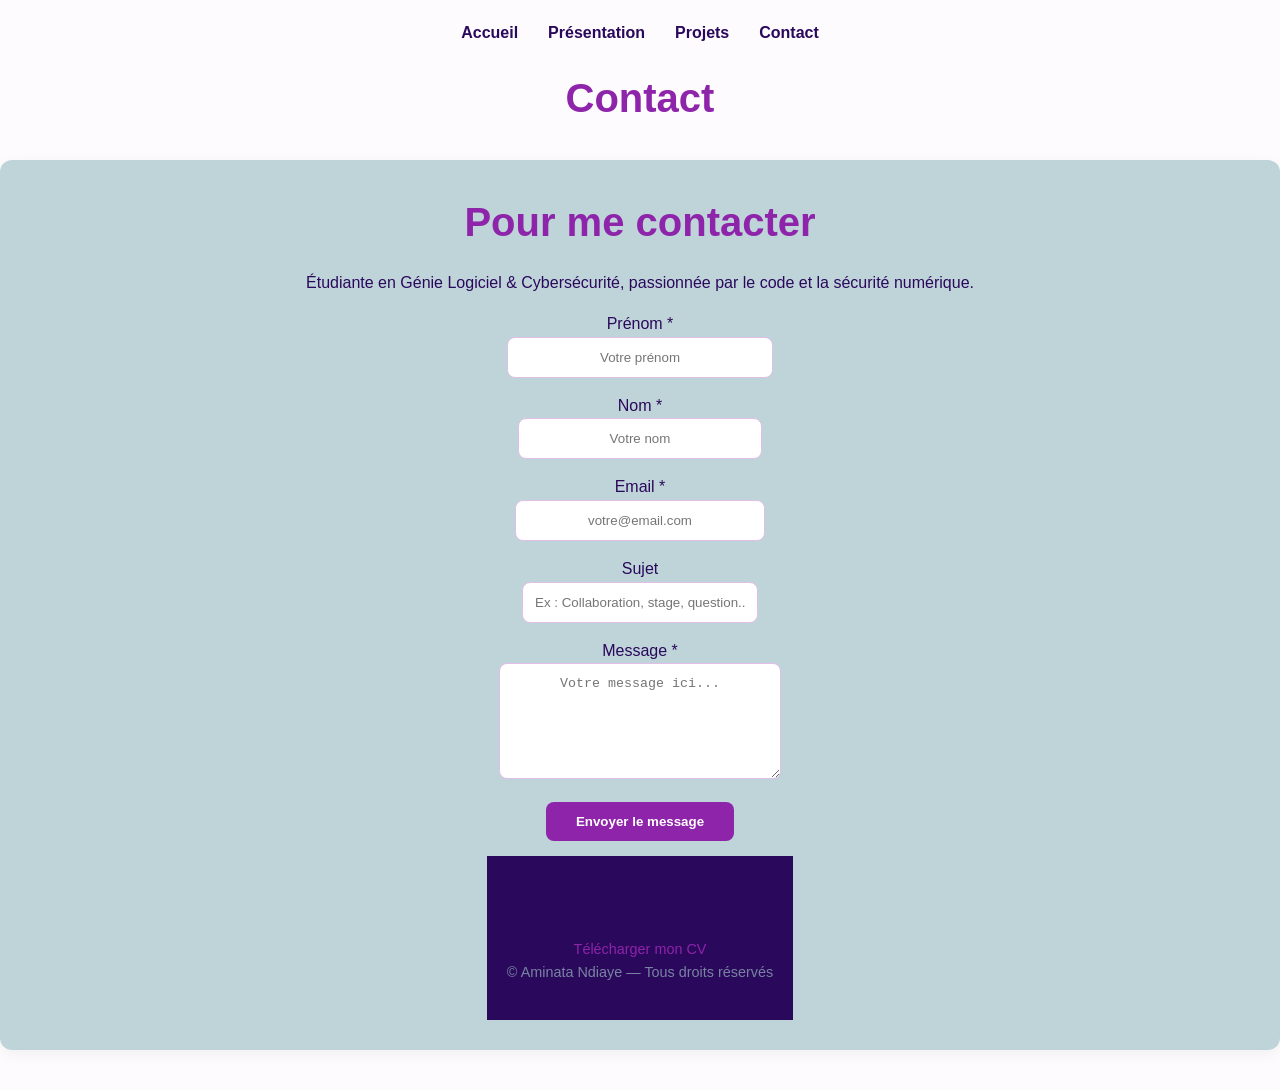
==== contact.html @ 5505911d "Add files via upload" ====
<!DOCTYPE html>
<html lang="en">
<head>
    <meta charset="UTF-8">
    <meta name="viewport" content="width=device-width, initial-scale=1.0">
    <title>Document</title>
    <link rel="stylesheet" href="css/style.css">
</head>
<body>
    <nav class="navigation">
        <a href="index.html">Accueil</a>
        <a href="presentation.html">Présentation</a>
        <a href="projets.html">Projets</a>
        <a href="contact.html">Contact</a>
    </nav>
  <h1 style="text-align: center !important; color: #8E24AA !important; margin-bottom: 30px;">Contact</h1>
  <div class="contact-principale"></div>


     <section class="section-contact container">
      <h1>Pour me contacter</h1>
   <p>Étudiante en Génie Logiciel & Cybersécurité, passionnée par le code et la sécurité numérique.</p> 

  <form action="#" method="POST" class="form-contact">
    
    <div class="input-group">
      <label for="prenom">Prénom *</label>
      <input type="text" id="prenom" name="prenom" required placeholder="Votre prénom">
    </div>

    <div class="input-group">
      <label for="nom">Nom *</label>
      <input type="text" id="nom" name="nom" required placeholder="Votre nom">
    </div>

    <div class="input-group">
      <label for="email">Email *</label>
      <input type="email" id="email" name="email" required placeholder="votre@email.com">
    </div>

    <div class="input-group">
      <label for="sujet">Sujet</label>
      <input type="text" id="sujet" name="sujet" placeholder="Ex : Collaboration, stage, question...">
    </div>

    <div class="input-group textarea-group">
      <label for="message">Message *</label>
      <textarea id="message" name="message" required rows="6" placeholder="Votre message ici..."></textarea>
    </div>

    <button type="submit" class="btn-envoyer">Envoyer le message <i class="fas fa-paper-plane"></i></button>
 

    <footer class="mon-footer">
    <div class="footer-container">
        
        <div class="footer-col">
            <h2 class="footer-logo">B.DIA</h2>
            
            
            <div class="footer-socials">
                <a href="#"><i class="fab fa-instagram"></i></a>
                <a href="#"><i class="far fa-envelope"></i></a>
                <a href="https://github.com/fatadia10" target="_blank"><i class="fab fa-github"></i></a>
                <a href="#"><i class="fab fa-whatsapp"></i></a>
            </div>
            
            <div class="cv-download-container">
                <a href="images/mon-cv.pdf" download="CV_Bineta_Dia" class="btn-cv">
                    <i class="fas fa-download"></i> Télécharger mon CV
                </a>
            </div>
        </div>

        

        
        </div>

    </div>

    <div class="footer-copyright">
        <p>&copy; Aminata Ndiaye — Tous droits réservés</p>
    </div>
</footer>
  </form>
</section>
</body>
</html>
---- css/style.css ----
/* ==========================================================
   1. VARIABLES DE COULEURS ET CONFIGURATION (Palette Mauve)
   ========================================================== */
:root {
    --fond-page: #8E24AA;        /* Mauve très clair et lumineux pour le fond */
    --texte-sombre: #FFFFF;     /* Violet très foncé presque noir pour la lisibilité */
    --accent-mauve: #b782c5;     /* Mauve vif pour les boutons et éléments clés */
    --mauve-leger: #CE93D8;      /* Mauve pastel pour les survols */
    --blanc-pur: #a0c2c7a9;        /* Pour les cartes et sections */
    --gris-leger: #5b4b5e;       /* Pour les bordures discrètes */
}

/* Reset de base */
* {
    margin: 0;
    padding: 0;
    box-sizing: border-box;
}

body {
    font-family: 'Segoe UI', Tahoma, Geneva, Verdana, sans-serif;
    background-color: var(--fond-page);
    color: var(--texte-sombre);
    line-height: 1.6;
    display: flex;
    flex-direction: column;
    min-height: 100vh;
}

/* ==========================================================
   2. TYPOGRAPHIES ET CENTRAGE GLOBAL
   ========================================================== */
h1, h2, h3, p {
    text-align: center; /* Centre TOUT le texte par défaut */
    margin-bottom: 1rem;
}

h1 { 
    font-size: 2.5rem; 
    color: var(--accent-mauve); /* H1 en mauve vif */
}

h2 { 
    font-size: 1.8rem; 
    color: var(--texte-sombre);
}

h3 { 
    font-size: 1.3rem; 
    color: var(--texte-sombre);
}

a {
    color: var(--accent-mauve);
    text-decoration: none;
    transition: 0.3s;
}

a:hover {
    color: var(--mauve-leger);
}

/* ==========================================================
   3. MENU DE NAVIGATION
   ========================================================== */
.navigation {
    background-color: var(--texte-sombre);
    width: 100%;
    display: flex;
    justify-content: center; /* Centre les liens du menu */
    gap: 30px;
    padding: 20px;
}

.navigation a {
    color: var(--blanc-pur);
    font-weight: 600;
}

.navigation a:hover {
    color: var(--mauve-leger);
}

/* ==========================================================
   4. STRUCTURE DU CONTENU
   ========================================================== */
main {
    max-width: 1000px;
    margin: 40px auto;
    padding: 20px;
    width: 100%;
    display: flex;
    flex-direction: column;
    align-items: center; /* Centre les éléments dans le main */
}

section {
    background-color: var(--blanc-pur);
    padding: 30px;
    border-radius: 12px;
    box-shadow: 0 4px 15px rgba(0,0,0,0.05);
    margin-bottom: 40px;
    width: 100%;
    text-align: center; /* Centre tout dans les sections */
}

/* ==========================================================
   5. CARTES D'EXPERTISE ET PROJETS
   ========================================================== */
.expertises-container, .projets-container {
    display: flex;
    flex-wrap: wrap;
    justify-content: center; /* Centre les cartes */
    gap: 30px;
    width: 100%;
    margin-top: 30px;
}

.carte-expertise, .carte-projet {
    background-color: #7e13b4;
    border: 1px solid var(--gris-leger);
    border-radius: 10px;
    padding: 20px;
    width: 300px;
    text-align: center;
    transition: 0.3s;
}

.carte-expertise:hover, .carte-projet:hover {
    transform: translateY(-5px);
    border-color: var(--accent-mauve);
}

/* ==========================================================
   6. FORMULAIRE DE CONTACT (Tout centré)
   ========================================================== */
form {
    display: flex;
    flex-direction: column;
    align-items: center; /* Centre le formulaire */
    gap: 15px;
    max-width: 600px;
    margin: 20px auto;
}

.form-group {
    width: 100%;
    display: flex;
    flex-direction: column;
    align-items: center; /* Centre les labels et inputs */
}

input, textarea {
    width: 100%;
    padding: 12px;
    border: 1px solid var(--gris-leger);
    border-radius: 6px;
    text-align: center; /* Centre le texte à l'intérieur */
}

input:focus, textarea:focus {
    border-color: var(--accent-mauve);
    outline: none;
}

button {
    background-color: var(--accent-mauve);
    color: var(--blanc-pur);
    padding: 12px 25px;
    border: none;
    border-radius: 6px;
    font-weight: bold;
    cursor: pointer;
    transition: 0.3s;
}

button:hover {
    background-color: var(--mauve-leger);
}

/* ==========================================================
   7. PIED DE PAGE (FOOTER)
   ========================================================== */
.mon-footer {
    background-color: var(--texte-sombre);
    color: var(--blanc-pur);
    text-align: center;
    padding: 20px;
    margin-top: auto;
    font-size: 0.9rem;
}


/* ==========================================================
   1. VARIABLES ET CONFIGURATION (Thème Mauve)
   ========================================================== */
:root {
    --fond-page: #FDFBFE;        /* Fond très clair légèrement mauve */
    --texte-sombre: #2A085C;     /* Violet très foncé pour la lisibilité */
    --accent-mauve: #8E24AA;     /* Mauve vif pour les titres et boutons */
    --gris-leger: #E1BEE7;       /* Couleur des bordures douces */
}

/* Reset de base */
* {
    margin: 0;
    padding: 0;
    box-sizing: border-box;
}

body {
    font-family: 'Segoe UI', Tahoma, Geneva, Verdana, sans-serif;
    background-color: var(--fond-page);
    color: var(--texte-sombre);
    line-height: 1.6;
    display: flex;
    flex-direction: column;
    align-items: center; /* Centre tout le contenu de la page */
    min-height: 100vh;
}

/* ==========================================================
   2. TYPOGRAPHIES ET CENTRAGE GLOBAL
   ========================================================== */
h1, h2, h3, p {
    text-align: center !important; /* Force le texte au milieu partout */
    margin-bottom: 1rem;
}

h1 { 
    font-size: 2.5rem; 
    color: var(--accent-mauve) !important; /* Force la couleur mauve */
}

h2 { 
    font-size: 1.8rem; 
    color: var(--texte-sombre);
    border: none !important; /* Supprime définitivement les traits sous les titres */
}

h3 { 
    font-size: 1.3rem; 
    color: var(--texte-sombre);
}

/* ==========================================================
   3. MENU DE NAVIGATION
   ========================================================== */
.navigation {
    width: 100%;
    display: flex;
    justify-content: center; /* Centre les liens du menu */
    gap: 30px;
    padding: 20px;
    background-color: var(--fond-page);
}

.navigation a {
    color: var(--texte-sombre);
    font-weight: 600;
    text-decoration: none;
    transition: 0.3s;
}

.navigation a:hover {
    color: var(--accent-mauve);
}

/* ==========================================================
   4. STRUCTURE DU CONTENU
   ========================================================== */
main {
    max-width: 1000px;
    margin: 40px auto;
    padding: 20px;
    width: 100%;
    display: flex;
    flex-direction: column;
    align-items: center; /* Centre les sections sur la page */
}

section {
    width: 100%;
    text-align: center; /* Centre le contenu dans les sections */
    margin-bottom: 40px;
}

/* ==========================================================
   5. LES CARTES (EXPERTISES ET PROJETS) COMME SUR TA PHOTO
   ========================================================== */
.expertises-container, .projets-container {
    display: flex !important;
    flex-direction: row !important; /* Force l'alignement sur une ligne */
    justify-content: center !important; /* Centre les cartes au milieu */
    gap: 30px !important; /* Espace entre les boîtes */
    width: 100% !important;
    margin-top: 30px;
    flex-wrap: wrap; /* Permet de s'adapter aux petits écrans */
}

.carte-expertise, .carte-projet {
    background-color: #FDFBFE;
    border: 1px solid var(--gris-leger);
    border-radius: 12px;
    padding: 30px;
    width: 320px !important; /* Taille de tes cases sur la photo */
    text-align: center !important;
    box-shadow: 0 2px 10px rgba(0,0,0,0.03);
    transition: transform 0.2s ease, box-shadow 0.2s ease;
}

.carte-expertise:hover, .carte-projet:hover {
    transform: translateY(-5px);
    box-shadow: 0 8px 15px rgba(142, 36, 170, 0.1);
}

/* Gestion des couleurs à l'intérieur des cartes */
.carte-expertise h3, .carte-projet h3 {
    color: var(--texte-sombre) !important;
    margin-bottom: 15px;
}

.carte-expertise p, .carte-projet p {
    color: #6A4C93 !important; /* Mauve un peu plus doux pour les descriptions */
    font-size: 0.95rem;
}

/* ==========================================================
   6. FORMULAIRE DE CONTACT (CENTRE ET MAUVE)
   ========================================================== */
form {
    display: flex;
    flex-direction: column;
    align-items: center;
    gap: 15px;
    max-width: 500px;
    margin: 0 auto;
}

input, textarea {
    width: 100%;
    padding: 12px;
    border: 1px solid var(--gris-leger);
    border-radius: 8px;
    text-align: center; /* Centre le texte tapé par l'utilisateur */
}

input:focus, textarea:focus {
    border-color: var(--accent-mauve);
    outline: none;
}

button {
    background-color: var(--accent-mauve);
    color: #FFFFFF;
    padding: 12px 30px;
    border: none;
    border-radius: 8px;
    font-weight: bold;
    cursor: pointer;
    transition: 0.3s;
}

button:hover {
    background-color: var(--texte-sombre);
}
/* Force l'alignement des expertises sur une seule ligne */
.expertises-container {
    display: flex !important;
    flex-direction: row !important; /* Met les cases côte à côte */
    justify-content: center !important; /* Centre l'ensemble au milieu */
    gap: 30px !important; /* Recrée le même écart que sur ta page projets */
    width: 100% !important;
    margin-top: 30px;
    flex-wrap: nowrap; /* Interdit le retour à la ligne sur ordinateur */
}

/* On s'assure que chaque case garde une taille fixe */
.carte-expertise {
    background-color: #FDFBFE;
    border: 1px solid #E1BEE7;
    border-radius: 12px;
    padding: 30px;
    width: 320px !important; /* La même largeur que tes projets */
    text-align: center !important;
}
/* Style pour la photo de profil */
.photo-profil {
    width: 200px;           /* Réduit la largeur à 200 pixels */
    height: 200px;          /* Force la même hauteur pour un carré parfait */
    object-fit: cover;      /* Empêche de déformer l'image en la recadrant */
    border-radius: 50%;     /* Rend l'image parfaitement ronde */
    border: 5px solid #CE93D8; /* Ajoute une bordure mauve pastel (ta variable --mauve-leger) */
    display: block;         /* Nécessaire pour le centrage */
    margin: 40px auto;      /* Centre horizontalement et ajoute de l'espace en haut/bas */
    box-shadow: 0 4px 10px rgba(0,0,0,0.2); /* Ajoute une petite ombre portée pour le relief */
}
.
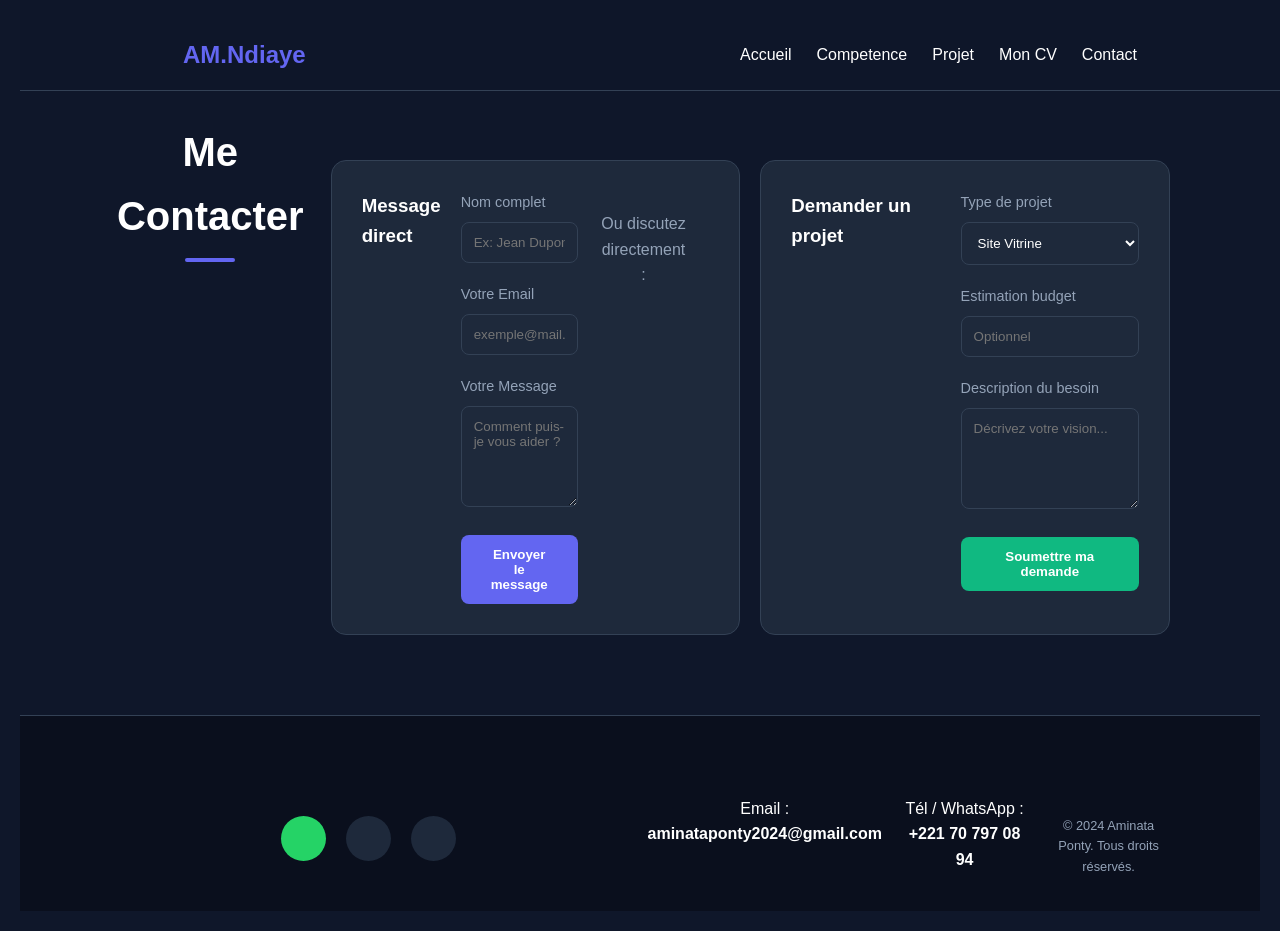
==== commit b7f6f811: "Add files via upload" ====
--- a/contact.html
+++ b/contact.html
@@ -7,83 +7,95 @@
     <link rel="stylesheet" href="css/style.css">
 </head>
 <body>
-    <nav class="navigation">
-        <a href="index.html">Accueil</a>
-        <a href="presentation.html">Présentation</a>
-        <a href="projets.html">Projets</a>
-        <a href="contact.html">Contact</a>
-    </nav>
-  <h1 style="text-align: center !important; color: #8E24AA !important; margin-bottom: 30px;">Contact</h1>
-  <div class="contact-principale"></div>
-
-
-     <section class="section-contact container">
-      <h1>Pour me contacter</h1>
-   <p>Étudiante en Génie Logiciel & Cybersécurité, passionnée par le code et la sécurité numérique.</p> 
-
-  <form action="#" method="POST" class="form-contact">
-    
-    <div class="input-group">
-      <label for="prenom">Prénom *</label>
-      <input type="text" id="prenom" name="prenom" required placeholder="Votre prénom">
-    </div>
-
-    <div class="input-group">
-      <label for="nom">Nom *</label>
-      <input type="text" id="nom" name="nom" required placeholder="Votre nom">
-    </div>
-
-    <div class="input-group">
-      <label for="email">Email *</label>
-      <input type="email" id="email" name="email" required placeholder="votre@email.com">
-    </div>
-
-    <div class="input-group">
-      <label for="sujet">Sujet</label>
-      <input type="text" id="sujet" name="sujet" placeholder="Ex : Collaboration, stage, question...">
-    </div>
-
-    <div class="input-group textarea-group">
-      <label for="message">Message *</label>
-      <textarea id="message" name="message" required rows="6" placeholder="Votre message ici..."></textarea>
-    </div>
-
-    <button type="submit" class="btn-envoyer">Envoyer le message <i class="fas fa-paper-plane"></i></button>
- 
-
-    <footer class="mon-footer">
-    <div class="footer-container">
+     <header>
+        <div class="container">
+             <nav>
+                <a href="#" class="logo">AM.<span>Ndiaye</span></a>
+                <ul class="nav-links">
+                    <li><a href="index.html">Accueil</a></li>
+            
+                    <li><a href="competence.html">Competence</a></li>
+                    <li><a href="projet.html">Projet</a></li>
+                    <li><a href="cv.html">Mon CV</a></li>
+                    <li><a href="contact.html">Contact</a></li>
+                </ul>
         
-        <div class="footer-col">
-            <h2 class="footer-logo">B.DIA</h2>
-            
-            
-            <div class="footer-socials">
-                <a href="#"><i class="fab fa-instagram"></i></a>
-                <a href="#"><i class="far fa-envelope"></i></a>
-                <a href="https://github.com/fatadia10" target="_blank"><i class="fab fa-github"></i></a>
-                <a href="#"><i class="fab fa-whatsapp"></i></a>
+            </nav>
+        </div>
+    </header>
+    <!-- Contacts Section -->
+    <section id="contact">
+        <div class="container">
+            <div class="section-title">
+                <h2>Me Contacter</h2>
             </div>
             
-            <div class="cv-download-container">
-                <a href="images/mon-cv.pdf" download="CV_Bineta_Dia" class="btn-cv">
-                    <i class="fas fa-download"></i> Télécharger mon CV
-                </a>
+            <div class="forms-container">
+                <div class="card" style="background: var(--card-bg); padding: 30px; border-radius: 15px; border: 1px solid var(--border-color);">
+                    <h3 style="margin-bottom: 20px;"><i class="fa-solid fa-paper-plane" style="color: var(--accent-color);"></i> Message direct</h3>
+                    <form action="#">
+                        <div class="form-group">
+                            <label for="name">Nom complet</label>
+                            <input type="text" id="name" required placeholder="Ex: Jean Dupont">
+                        </div>
+                        <div class="form-group">
+                            <label for="email">Votre Email</label>
+                            <input type="email" id="email" required placeholder="exemple@mail.com">
+                        </div>
+                        <div class="form-group">
+                            <label for="message">Votre Message</label>
+                            <textarea id="message" rows="5" required placeholder="Comment puis-je vous aider ?"></textarea>
+                        </div>
+                        <button type="submit" class="btn" style="width: 100%;">Envoyer le message</button>
+                    </form>
+                    <div style="margin-top: 20px; text-align: center;">
+                        <p style="color: var(--text-muted); margin-bottom: 10px;">Ou discutez directement :</p>
+                        <a href="https://wa.me/221707970894" target="_blank" style="color: var(--whatsapp-green); font-weight: 700;">
+    
+                        </a>
+                    </div>
+                </div>
+
+                <div class="card" style="background: var(--card-bg); padding: 30px; border-radius: 15px; border: 1px solid var(--border-color);">
+                    <h3 style="margin-bottom: 20px;"><i class="fa-solid fa-lightbulb" style="color: var(--success);"></i> Demander un projet</h3>
+                    <form action="#">
+                        <div class="form-group">
+                            <label for="p-type">Type de projet</label>
+                            <select id="p-type">
+                                <option>Site Vitrine</option>
+                                <option>E-commerce</option>
+                                <option>Application Web</option>
+                                <option>Audit / Debug</option>
+                            </select>
+                        </div>
+                        <div class="form-group">
+                            <label for="budget">Estimation budget</label>
+                            <input type="text" id="budget" placeholder="Optionnel">
+                        </div>
+                        <div class="form-group">
+                            <label for="p-desc">Description du besoin</label>
+                            <textarea id="p-desc" rows="5" placeholder="Décrivez votre vision..."></textarea>
+                        </div>
+                        <button type="submit" class="btn" style="width: 100%; background-color: var(--success);">Soumettre ma demande</button>
+                    </form>
+                </div>
             </div>
         </div>
+    </section>
 
-        
+    <!-- Footer -->
+    <footer>
+        <div class="container">
+            <div class="social-links">
+                <a href="https://wa.me/221707970894" target="_blank" class="social-icon" style="background: var(--whatsapp-green); color: white;"><i class="fa-brands fa-whatsapp"></i></a>
+                <a href="#" class="social-icon"><i class="fa-brands fa-github"></i></a>
+                <a href="#" class="social-icon"><i class="fa-brands fa-linkedin-in"></i></a>
+            </div>
+            <p style="margin-bottom: 10px;">Email : <strong>aminataponty2024@gmail.com</strong></p>
+            <p style="margin-bottom: 10px;">Tél / WhatsApp : <strong>+221 70 797 08 94</strong></p>
+            <p style="color: var(--text-muted); font-size: 0.8rem; margin-top: 20px;">&copy; 2024 Aminata Ponty. Tous droits réservés.</p>
+        </div>
+    </footer>
 
-        
-        </div>
-
-    </div>
-
-    <div class="footer-copyright">
-        <p>&copy; Aminata Ndiaye — Tous droits réservés</p>
-    </div>
-</footer>
-  </form>
-</section>
 </body>
 </html>
--- a/css/style.css
+++ b/css/style.css
@@ -1,398 +1,464 @@
-/* ==========================================================
-   1. VARIABLES DE COULEURS ET CONFIGURATION (Palette Mauve)
-   ========================================================== */
-:root {
-    --fond-page: #8E24AA;        /* Mauve très clair et lumineux pour le fond */
-    --texte-sombre: #FFFFF;     /* Violet très foncé presque noir pour la lisibilité */
-    --accent-mauve: #b782c5;     /* Mauve vif pour les boutons et éléments clés */
-    --mauve-leger: #CE93D8;      /* Mauve pastel pour les survols */
-    --blanc-pur: #a0c2c7a9;        /* Pour les cartes et sections */
-    --gris-leger: #5b4b5e;       /* Pour les bordures discrètes */
-}
-
-/* Reset de base */
-* {
+
+        /* VARIABLES DE COULEURS */
+        :root {
+            --primary-bg: #0f172a;
+            --secondary-bg: #1e293b;
+            --accent-color: #6366f1;
+            --accent-hover: #4f46e5;
+            --text-main: #f8fafc;
+            --text-muted: #94a3b8;
+            --card-bg: #1e293b;
+            --border-color: #334155;
+            --success: #10b981;
+            --whatsapp-green: #25d366;
+        }
+
+        /* RESET & BASE */
+        * {
+            margin: 0;
+            padding: 0;
+            box-sizing: border-box;
+            scroll-behavior: smooth;
+        }
+
+        body {
+            font-family: 'Inter', sans-serif;
+            background-color: var(--primary-bg);
+            color: var(--text-main);
+            line-height: 1.6;
+            overflow-x: hidden;
+        }
+
+        h1, h2, h3, .logo {
+            font-family: 'Poppins', sans-serif;
+        }
+
+        a {
+            text-decoration: none;
+            color: inherit;
+            transition: 0.3s;
+        }
+
+        ul {
+            list-style: none;
+        }
+
+        .container {
+            max-width: 1100px;
+            margin: 0 auto;
+            padding: 0 20px;
+        }
+
+        section {
+            padding: 80px 0;
+        }
+
+        /* NAVIGATION */
+        header {
+            background: rgba(15, 23, 42, 0.9);
+            backdrop-filter: blur(10px);
+            position: fixed;
+            width: 100%;
+            top: 0;
+            z-index: 1000;
+            border-bottom: 1px solid var(--border-color);
+        }
+
+        nav {
+            display: flex;
+            justify-content: space-between;
+            align-items: center;
+            height: 70px;
+        }
+
+        .logo {
+            font-size: 1.5rem;
+            font-weight: 800;
+            color: var(--accent-color);
+        }
+
+        .nav-links {
+            display: flex;
+            gap: 25px;
+        }
+
+        .nav-links a:hover {
+            color: var(--accent-color);
+        }
+
+        /* HERO SECTION */
+        .hero {
+            height: 100vh;
+            display: flex;
+            align-items: center;
+            justify-content: center;
+            text-align: center;
+            background: radial-gradient(circle at top right, rgba(99, 102, 241, 0.15), transparent);
+        }
+
+        .hero h1 {
+            font-size: 3.5rem;
+            margin-bottom: 1rem;
+        }
+
+        .hero p {
+            font-size: 1.2rem;
+            color: var(--text-muted);
+            max-width: 600px;
+            margin: 0 auto 2rem;
+        }
+
+        .btn {
+            display: inline-block;
+            background-color: var(--accent-color);
+            color: white;
+            padding: 12px 30px;
+            border-radius: 8px;
+            font-weight: 600;
+            border: none;
+            cursor: pointer;
+            transition: 0.3s transform ease, 0.3s background-color;
+        }
+
+        .btn:hover {
+            background-color: var(--accent-hover);
+            transform: translateY(-3px);
+        }
+
+        .btn-outline {
+            background: transparent;
+            border: 2px solid var(--accent-color);
+            margin-left: 10px;
+        }
+
+        /* SECTION TITLES */
+        .section-title {
+            text-align: center;
+            margin-bottom: 50px;
+        }
+
+        .section-title h2 {
+            font-size: 2.5rem;
+            position: relative;
+            display: inline-block;
+            margin-bottom: 10px;
+        }
+
+        .section-title h2::after {
+            content: '';
+            display: block;
+            width: 50px;
+            height: 4px;
+            background: var(--accent-color);
+            margin: 10px auto 0;
+            border-radius: 2px;
+        }
+
+        /* COMPETENCES (BADGES) */
+        .skills-grid {
+            display: flex;
+            flex-wrap: wrap;
+            justify-content: center;
+            gap: 15px;
+        }
+
+        .skill-badge {
+            background: var(--secondary-bg);
+            border: 1px solid var(--border-color);
+            padding: 10px 20px;
+            border-radius: 50px;
+            display: flex;
+            align-items: center;
+            gap: 10px;
+            transition: 0.3s;
+        }
+
+        .skill-badge:hover {
+            border-color: var(--accent-color);
+            transform: scale(1.05);
+        }
+
+        .skill-badge i {
+            color: var(--accent-color);
+        }
+
+        /* PROJETS & RECHERCHE */
+        .search-container {
+            margin-bottom: 40px;
+            display: flex;
+            justify-content: center;
+        }
+
+        .search-wrapper {
+            position: relative;
+            width: 100%;
+            max-width: 500px;
+        }
+
+        .search-wrapper input {
+            width: 100%;
+            padding: 15px 20px 15px 45px;
+            border-radius: 30px;
+            border: 1px solid var(--border-color);
+            background: var(--secondary-bg);
+            color: white;
+            outline: none;
+        }
+
+        .search-wrapper i {
+            position: absolute;
+            left: 18px;
+            top: 50%;
+            transform: translateY(-50%);
+            color: var(--text-muted);
+        }
+
+        .projects-grid {
+            display: grid;
+            grid-template-columns: repeat(auto-fit, minmax(300px, 1fr));
+            gap: 30px;
+        }
+
+        .project-card {
+            background: var(--card-bg);
+            border-radius: 15px;
+            overflow: hidden;
+            border: 1px solid var(--border-color);
+            transition: 0.3s;
+        }
+
+        .project-card:hover {
+            transform: translateY(-10px);
+            border-color: var(--accent-color);
+        }
+
+        .project-img {
+            height: 200px;
+            background: #334155;
+            display: flex;
+            align-items: center;
+            justify-content: center;
+            font-size: 3rem;
+            color: var(--text-muted);
+        }
+
+        .project-info {
+            padding: 20px;
+        }
+
+        .project-tags {
+            margin-top: 15px;
+            display: flex;
+            gap: 8px;
+            flex-wrap: wrap;
+        }
+
+        .tag {
+            font-size: 0.75rem;
+            background: rgba(99, 102, 241, 0.1);
+            color: var(--accent-color);
+            padding: 4px 10px;
+            border-radius: 4px;
+        }
+
+        /* FORMULAIRES */
+        .forms-container {
+            display: grid;
+            grid-template-columns: 1fr 1fr;
+            gap: 40px;
+        }
+
+        .form-group {
+            margin-bottom: 20px;
+        }
+
+        label {
+            display: block;
+            margin-bottom: 8px;
+            color: var(--text-muted);
+            font-size: 0.9rem;
+        }
+
+        input, textarea, select {
+            width: 100%;
+            padding: 12px;
+            background: var(--secondary-bg);
+            border: 1px solid var(--border-color);
+            border-radius: 8px;
+            color: white;
+            font-family: inherit;
+        }
+
+        input:focus, textarea:focus {
+            outline: 2px solid var(--accent-color);
+            border-color: transparent;
+        }
+
+        /* FOOTER */
+        footer {
+            background: #0a0f1d;
+            padding: 60px 0 20px;
+            border-top: 1px solid var(--border-color);
+            text-align: center;
+        }
+
+        .social-links {
+            margin-bottom: 30px;
+            display: flex;
+            justify-content: center;
+            gap: 20px;
+        }
+
+        .social-icon {
+            width: 45px;
+            height: 45px;
+            background: var(--secondary-bg);
+            border-radius: 50%;
+            display: flex;
+            align-items: center;
+            justify-content: center;
+            font-size: 1.2rem;
+        }
+
+        .social-icon:hover {
+            background: var(--accent-color);
+            transform: scale(1.1);
+        }
+
+        /* CV STYLING */
+        .cv-section {
+            background: white;
+            color: #334155;
+            padding: 40px;
+            border-radius: 10px;
+            max-width: 800px;
+            margin: 40px auto;
+            box-shadow: 0 10px 30px rgba(0,0,0,0.5);
+        }
+
+        .cv-header {
+            border-bottom: 2px solid var(--accent-color);
+            padding-bottom: 20px;
+            margin-bottom: 20px;
+            display: flex;
+            justify-content: space-between;
+            align-items: center;
+        }
+
+        .cv-content h3 {
+            color: var(--accent-color);
+            margin: 20px 0 10px;
+            text-transform: uppercase;
+            font-size: 1rem;
+            letter-spacing: 1px;
+        }
+
+        .experience-item {
+            margin-bottom: 15px;
+        }
+
+        .experience-item h4 {
+            margin: 0;
+            font-weight: 600;
+        }
+
+        .experience-item span {
+            font-size: 0.85rem;
+            color: #64748b;
+        }
+
+        /* WHATSAPP FLOAT BUTTON */
+        .whatsapp-float {
+            position: fixed;
+            bottom: 30px;
+            right: 30px;
+            background-color: var(--whatsapp-green);
+            color: white;
+            width: 60px;
+            height: 60px;
+            border-radius: 50%;
+            display: flex;
+            align-items: center;
+            justify-content: center;
+            font-size: 30px;
+            box-shadow: 0 4px 12px rgba(0,0,0,0.3);
+            z-index: 1001;
+            transition: 0.3s;
+        }
+
+        .whatsapp-float:hover {
+            transform: scale(1.1);
+            background-color: #128c7e;
+        }
+
+        /* RESPONSIVE */
+        @media (max-width: 768px) {
+            .nav-links { display: none; }
+            .hero h1 { font-size: 2.5rem; }
+            .forms-container { grid-template-columns: 1fr; }
+            .cv-section { padding: 20px; margin: 20px; }
+            .whatsapp-float { bottom: 20px; right: 20px; width: 50px; height: 50px; font-size: 25px; }
+        }
+
+
+        /* On force le centrage sur la section et tout ce qu'elle contient */
+
+
+/* On aligne les boutons horizontalement au centre */
+.container-boutons, div:has(button), div:has(a) {
+    display: flex !important;
+    justify-content: center !important;
+    gap: 20px !important;
+    width: 100% !important;
+    margin-top: 20px !important;
+}
+nav {
+    display: flex;
+    justify-content: space-between; /* C'est ce qui pousse le menu à l'opposé du nom */
+    align-items: center;            /* Aligne verticalement au milieu */
+    padding: 20px 5%;               /* Ajoute de l'espace sur les côtés */
+    width: 100%;
+    box-sizing: border-box;
+}
+
+/* Pour espacer les liens du menu entre eux */
+nav ul {
+    display: flex;
+    gap: 30px;                      /* Crée un espace de 30px entre chaque lien */
+    list-style: none;
     margin: 0;
     padding: 0;
-    box-sizing: border-box;
+}
+
+
+
+/* On s'assure que le bouton lui-même est bien centré */
+.btn {
+    display: inline-block;
+    margin: 0 auto;
 }
 
 body {
-    font-family: 'Segoe UI', Tahoma, Geneva, Verdana, sans-serif;
-    background-color: var(--fond-page);
-    color: var(--texte-sombre);
-    line-height: 1.6;
-    display: flex;
-    flex-direction: column;
-    min-height: 100vh;
-}
-
-/* ==========================================================
-   2. TYPOGRAPHIES ET CENTRAGE GLOBAL
-   ========================================================== */
-h1, h2, h3, p {
-    text-align: center; /* Centre TOUT le texte par défaut */
-    margin-bottom: 1rem;
-}
-
-h1 { 
-    font-size: 2.5rem; 
-    color: var(--accent-mauve); /* H1 en mauve vif */
-}
-
-h2 { 
-    font-size: 1.8rem; 
-    color: var(--texte-sombre);
-}
-
-h3 { 
-    font-size: 1.3rem; 
-    color: var(--texte-sombre);
-}
-
-a {
-    color: var(--accent-mauve);
-    text-decoration: none;
-    transition: 0.3s;
-}
-
-a:hover {
-    color: var(--mauve-leger);
-}
-
-/* ==========================================================
-   3. MENU DE NAVIGATION
-   ========================================================== */
-.navigation {
-    background-color: var(--texte-sombre);
-    width: 100%;
-    display: flex;
-    justify-content: center; /* Centre les liens du menu */
-    gap: 30px;
-    padding: 20px;
-}
-
-.navigation a {
-    color: var(--blanc-pur);
-    font-weight: 600;
-}
-
-.navigation a:hover {
-    color: var(--mauve-leger);
-}
-
-/* ==========================================================
-   4. STRUCTURE DU CONTENU
-   ========================================================== */
-main {
-    max-width: 1000px;
-    margin: 40px auto;
-    padding: 20px;
-    width: 100%;
-    display: flex;
-    flex-direction: column;
-    align-items: center; /* Centre les éléments dans le main */
-}
-
-section {
-    background-color: var(--blanc-pur);
-    padding: 30px;
-    border-radius: 12px;
-    box-shadow: 0 4px 15px rgba(0,0,0,0.05);
-    margin-bottom: 40px;
-    width: 100%;
-    text-align: center; /* Centre tout dans les sections */
-}
-
-/* ==========================================================
-   5. CARTES D'EXPERTISE ET PROJETS
-   ========================================================== */
-.expertises-container, .projets-container {
-    display: flex;
-    flex-wrap: wrap;
-    justify-content: center; /* Centre les cartes */
-    gap: 30px;
-    width: 100%;
-    margin-top: 30px;
-}
-
-.carte-expertise, .carte-projet {
-    background-color: #7e13b4;
-    border: 1px solid var(--gris-leger);
-    border-radius: 10px;
-    padding: 20px;
-    width: 300px;
-    text-align: center;
-    transition: 0.3s;
-}
-
-.carte-expertise:hover, .carte-projet:hover {
-    transform: translateY(-5px);
-    border-color: var(--accent-mauve);
-}
-
-/* ==========================================================
-   6. FORMULAIRE DE CONTACT (Tout centré)
-   ========================================================== */
-form {
-    display: flex;
-    flex-direction: column;
-    align-items: center; /* Centre le formulaire */
-    gap: 15px;
-    max-width: 600px;
-    margin: 20px auto;
-}
-
-.form-group {
-    width: 100%;
-    display: flex;
-    flex-direction: column;
-    align-items: center; /* Centre les labels et inputs */
-}
-
-input, textarea {
-    width: 100%;
-    padding: 12px;
-    border: 1px solid var(--gris-leger);
-    border-radius: 6px;
-    text-align: center; /* Centre le texte à l'intérieur */
-}
-
-input:focus, textarea:focus {
-    border-color: var(--accent-mauve);
-    outline: none;
-}
-
-button {
-    background-color: var(--accent-mauve);
-    color: var(--blanc-pur);
-    padding: 12px 25px;
-    border: none;
-    border-radius: 6px;
-    font-weight: bold;
-    cursor: pointer;
-    transition: 0.3s;
-}
-
-button:hover {
-    background-color: var(--mauve-leger);
-}
-
-/* ==========================================================
-   7. PIED DE PAGE (FOOTER)
-   ========================================================== */
-.mon-footer {
-    background-color: var(--texte-sombre);
-    color: var(--blanc-pur);
-    text-align: center;
-    padding: 20px;
-    margin-top: auto;
-    font-size: 0.9rem;
-}
-
-
-/* ==========================================================
-   1. VARIABLES ET CONFIGURATION (Thème Mauve)
-   ========================================================== */
-:root {
-    --fond-page: #FDFBFE;        /* Fond très clair légèrement mauve */
-    --texte-sombre: #2A085C;     /* Violet très foncé pour la lisibilité */
-    --accent-mauve: #8E24AA;     /* Mauve vif pour les titres et boutons */
-    --gris-leger: #E1BEE7;       /* Couleur des bordures douces */
-}
-
-/* Reset de base */
-* {
-    margin: 0;
-    padding: 0;
-    box-sizing: border-box;
-}
-
-body {
-    font-family: 'Segoe UI', Tahoma, Geneva, Verdana, sans-serif;
-    background-color: var(--fond-page);
-    color: var(--texte-sombre);
-    line-height: 1.6;
-    display: flex;
-    flex-direction: column;
-    align-items: center; /* Centre tout le contenu de la page */
-    min-height: 100vh;
-}
-
-/* ==========================================================
-   2. TYPOGRAPHIES ET CENTRAGE GLOBAL
-   ========================================================== */
-h1, h2, h3, p {
-    text-align: center !important; /* Force le texte au milieu partout */
-    margin-bottom: 1rem;
-}
-
-h1 { 
-    font-size: 2.5rem; 
-    color: var(--accent-mauve) !important; /* Force la couleur mauve */
-}
-
-h2 { 
-    font-size: 1.8rem; 
-    color: var(--texte-sombre);
-    border: none !important; /* Supprime définitivement les traits sous les titres */
-}
-
-h3 { 
-    font-size: 1.3rem; 
-    color: var(--texte-sombre);
-}
-
-/* ==========================================================
-   3. MENU DE NAVIGATION
-   ========================================================== */
-.navigation {
-    width: 100%;
-    display: flex;
-    justify-content: center; /* Centre les liens du menu */
-    gap: 30px;
-    padding: 20px;
-    background-color: var(--fond-page);
-}
-
-.navigation a {
-    color: var(--texte-sombre);
-    font-weight: 600;
-    text-decoration: none;
-    transition: 0.3s;
-}
-
-.navigation a:hover {
-    color: var(--accent-mauve);
-}
-
-/* ==========================================================
-   4. STRUCTURE DU CONTENU
-   ========================================================== */
-main {
-    max-width: 1000px;
-    margin: 40px auto;
-    padding: 20px;
-    width: 100%;
-    display: flex;
-    flex-direction: column;
-    align-items: center; /* Centre les sections sur la page */
-}
-
-section {
-    width: 100%;
-    text-align: center; /* Centre le contenu dans les sections */
-    margin-bottom: 40px;
-}
-
-/* ==========================================================
-   5. LES CARTES (EXPERTISES ET PROJETS) COMME SUR TA PHOTO
-   ========================================================== */
-.expertises-container, .projets-container {
-    display: flex !important;
-    flex-direction: row !important; /* Force l'alignement sur une ligne */
-    justify-content: center !important; /* Centre les cartes au milieu */
-    gap: 30px !important; /* Espace entre les boîtes */
-    width: 100% !important;
-    margin-top: 30px;
-    flex-wrap: wrap; /* Permet de s'adapter aux petits écrans */
-}
-
-.carte-expertise, .carte-projet {
-    background-color: #FDFBFE;
-    border: 1px solid var(--gris-leger);
-    border-radius: 12px;
-    padding: 30px;
-    width: 320px !important; /* Taille de tes cases sur la photo */
-    text-align: center !important;
-    box-shadow: 0 2px 10px rgba(0,0,0,0.03);
-    transition: transform 0.2s ease, box-shadow 0.2s ease;
-}
-
-.carte-expertise:hover, .carte-projet:hover {
-    transform: translateY(-5px);
-    box-shadow: 0 8px 15px rgba(142, 36, 170, 0.1);
-}
-
-/* Gestion des couleurs à l'intérieur des cartes */
-.carte-expertise h3, .carte-projet h3 {
-    color: var(--texte-sombre) !important;
-    margin-bottom: 15px;
-}
-
-.carte-expertise p, .carte-projet p {
-    color: #6A4C93 !important; /* Mauve un peu plus doux pour les descriptions */
-    font-size: 0.95rem;
-}
-
-/* ==========================================================
-   6. FORMULAIRE DE CONTACT (CENTRE ET MAUVE)
-   ========================================================== */
-form {
+  font-family: Arial, sans-serif;
+  background: #0f172a;
+  color: #fff;
+  margin: 0;
+  padding: 20px;
+}
+
+/* On s'assure que la section CV peut contenir un bouton en bas */
+.cv-section {
     display: flex;
     flex-direction: column;
     align-items: center;
-    gap: 15px;
-    max-width: 500px;
-    margin: 0 auto;
-}
-
-input, textarea {
-    width: 100%;
-    padding: 12px;
-    border: 1px solid var(--gris-leger);
-    border-radius: 8px;
-    text-align: center; /* Centre le texte tapé par l'utilisateur */
-}
-
-input:focus, textarea:focus {
-    border-color: var(--accent-mauve);
-    outline: none;
-}
-
-button {
-    background-color: var(--accent-mauve);
-    color: #FFFFFF;
-    padding: 12px 30px;
-    border: none;
-    border-radius: 8px;
-    font-weight: bold;
-    cursor: pointer;
-    transition: 0.3s;
-}
-
-button:hover {
-    background-color: var(--texte-sombre);
-}
-/* Force l'alignement des expertises sur une seule ligne */
-.expertises-container {
-    display: flex !important;
-    flex-direction: row !important; /* Met les cases côte à côte */
-    justify-content: center !important; /* Centre l'ensemble au milieu */
-    gap: 30px !important; /* Recrée le même écart que sur ta page projets */
-    width: 100% !important;
+}
+
+/* On stylise le bouton pour qu'il soit bien visible en bas */
+.cv-section .btn {
     margin-top: 30px;
-    flex-wrap: nowrap; /* Interdit le retour à la ligne sur ordinateur */
-}
-
-/* On s'assure que chaque case garde une taille fixe */
-.carte-expertise {
-    background-color: #FDFBFE;
-    border: 1px solid #E1BEE7;
-    border-radius: 12px;
-    padding: 30px;
-    width: 320px !important; /* La même largeur que tes projets */
-    text-align: center !important;
-}
-/* Style pour la photo de profil */
-.photo-profil {
-    width: 200px;           /* Réduit la largeur à 200 pixels */
-    height: 200px;          /* Force la même hauteur pour un carré parfait */
-    object-fit: cover;      /* Empêche de déformer l'image en la recadrant */
-    border-radius: 50%;     /* Rend l'image parfaitement ronde */
-    border: 5px solid #CE93D8; /* Ajoute une bordure mauve pastel (ta variable --mauve-leger) */
-    display: block;         /* Nécessaire pour le centrage */
-    margin: 40px auto;      /* Centre horizontalement et ajoute de l'espace en haut/bas */
-    box-shadow: 0 4px 10px rgba(0,0,0,0.2); /* Ajoute une petite ombre portée pour le relief */
-}
-.+    align-self: center;
+    display: block;
+    width: fit-content;
+}
+
+
